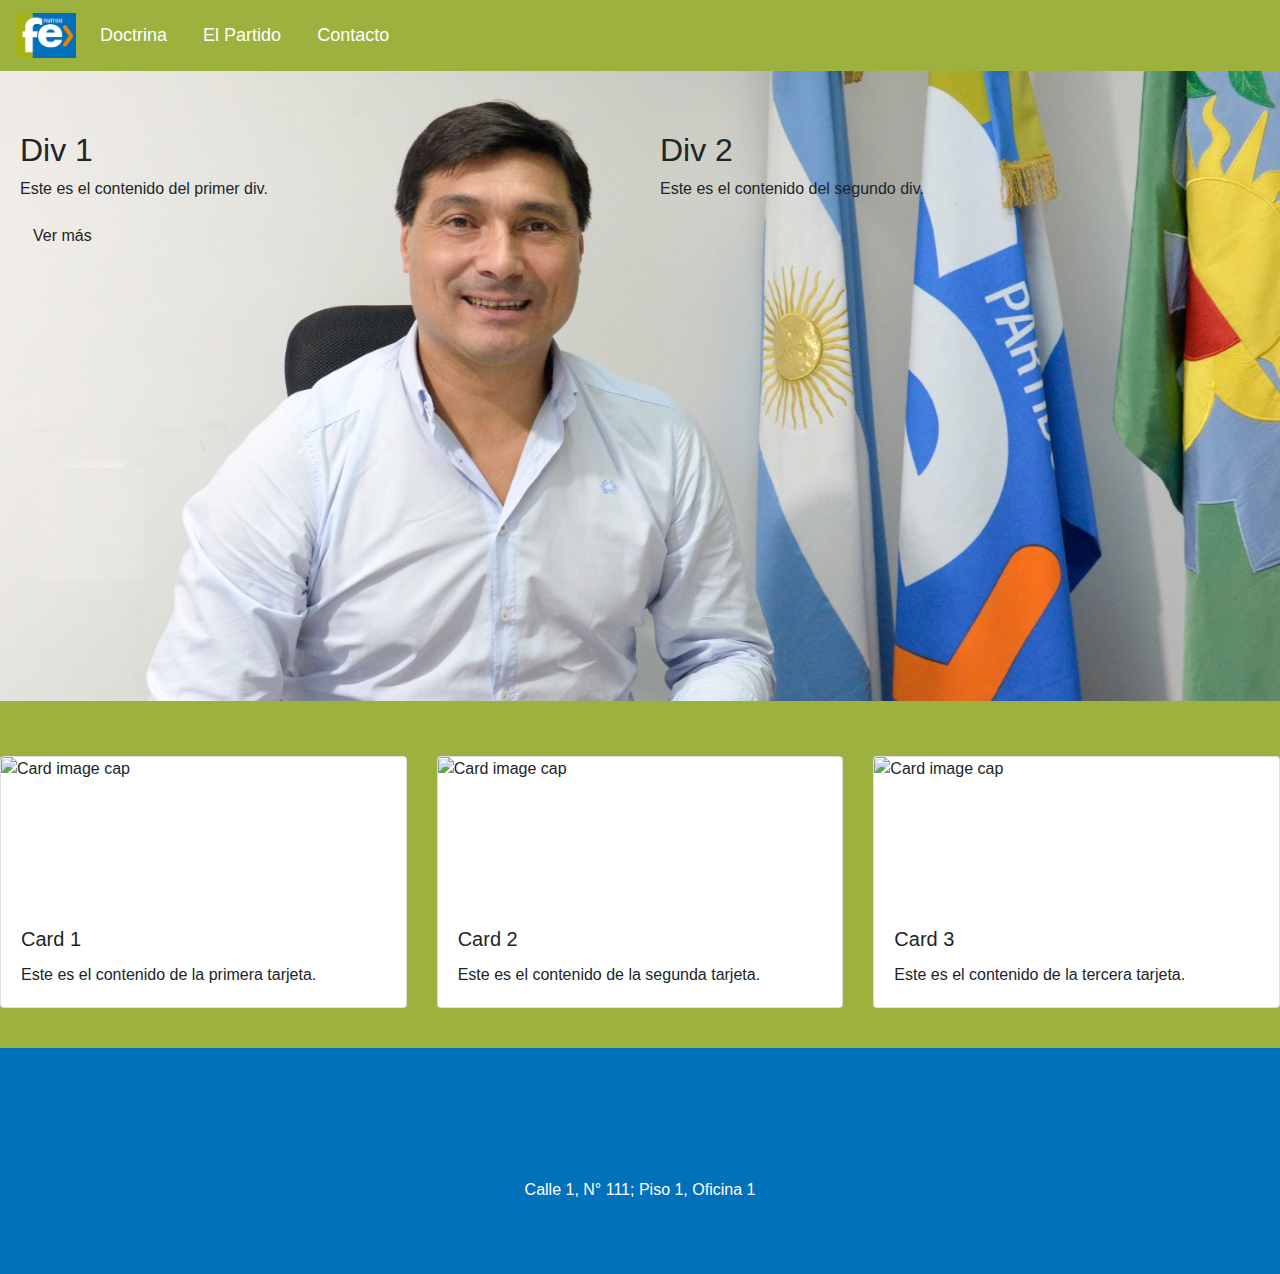
==== index.html @ 5c0718f3 "first commit" ====
<!DOCTYPE html>
<html lang="en">
<head>
  <meta charset="UTF-8">
  <meta name="viewport" content="width=device-width, initial-scale=1.0">
  <title>Partido Fe</title>
  <!-- Enlace a Bootstrap -->
  <link rel="stylesheet" href="https://maxcdn.bootstrapcdn.com/bootstrap/4.5.2/css/bootstrap.min.css">
  <!-- Enlace a nuestro archivo de CSS -->
  <link rel="stylesheet" href="./css/styles.css">
</head>
<body>
  <!-- Header con Navbar -->
  <header>
    <nav class="navbar navbar-expand-lg navbar-light">
      <a class="navbar-brand" href="#"><img src="./base/img/logo partido fe.png" alt=""></a>
      <button class="navbar-toggler" type="button" data-toggle="collapse" data-target="#navbarNav" aria-controls="navbarNav" aria-expanded="false" aria-label="Toggle navigation">
        <span class="navbar-toggler-icon"></span>
      </button>
      <div class="collapse navbar-collapse" id="navbarNav">
        <ul class="navbar-nav">
          <li class="nav-item">
            <a class="nav-link" href="#">Doctrina</a>
          </li>
          <li class="nav-item">
            <a class="nav-link" href="#">El Partido</a>
          </li>
          <li class="nav-item">
            <a class="nav-link" href="#">Contacto</a>
          </li>
        </ul>
      </div>
    </nav>
  </header>
  
  <!-- Main con dos div que ocupan el 50% del ancho de la página cada uno -->
  <main class="container-fluid hero">
    <div class="row">
      <div class="col-sm-6">
        <h2>Div 1</h2>
        <p>Este es el contenido del primer div.</p>
        <a href="" class="btn ">Ver más</a>
      </div>
      <div class="col-sm-6">
        <h2>Div 2</h2>
        <p>Este es el contenido del segundo div.</p>
      </div>
    </div>
  </main>
  
  <!-- Section con tres cards -->
  <section>
    <div class="card-deck">
      <div class="card">
        <img class="card-img-top" src="https://via.placeholder.com/150" alt="Card image cap">
        <div class="card-body">
          <h5 class="card-title">Card 1</h5>
          <p class="card-text">Este es el contenido de la primera tarjeta.</p>
        </div>
      </div>
      <div class="card">
        <img class="card-img-top" src="https://via.placeholder.com/150" alt="Card image cap">
        <div class="card-body">
          <h5 class="card-title">Card 2</h5>
          <p class="card-text">Este es el contenido de la segunda tarjeta.</p>
        </div>
      </div>
      <div class="card">
        <img class="card-img-top" src="https://via.placeholder.com/150" alt="Card image cap">
        <div class="card-body">
          <h5 class="card-title">Card 3</h5>
          <p class="card-text">Este es el contenido de la tercera tarjeta.</p>
        </div>
    </div>
  </div>
</section>
<!-- Footer con tres anchor para las redes sociales -->
<footer class="text-center text-white footer--modificado">
    <div class="container pt-4">
      <div class="mb-4">
        <a class="btn btn-link btn-floating btn-lg text-dark m-1" href="https://www.facebook.com/" role="button" data-mdb-ripple-color="dark"><i class="fab fa-facebook-f" aria-hidden="true"></i></a>
        <a class="btn btn-link btn-floating btn-lg text-dark m-1" href="https://ar.linkedin.com/" role="button" data-mdb-ripple-color="dark"><i class="fab fa-linkedin" aria-hidden="true"></i></a>
        <a class="btn btn-link btn-floating btn-lg text-dark m-1" href="https://api.whatsapp.com/send?phone=+5491131819205" role="button" data-mdb-ripple-color="dark"><i class="bi bi-whatsapp"></i></a>
      </div>
    </div>
    <div class="text-center contenedor__footer--modificado p-3">
      <address>Calle 1, N° 111; Piso 1, Oficina 1</address>
    </div>
  </footer>
<!-- Enlace a Bootstrap JS -->
<script src="https://ajax.googleapis.com/ajax/libs/jquery/3.5.1/jquery.min.js"></script>
<script src="https://cdnjs.cloudflare.com/ajax/libs/popper.js/1.16.0/umd/popper.min.js"></script>
<script src="https://maxcdn.bootstrapcdn.com/bootstrap/4.5.2/js/bootstrap.min.js"></script>
</body>
</html>
---- css/styles.css ----
/* Estilos para el header */
* {
    border: 0;
    padding: 0;
    box-sizing: border-box;
    
}
header {
    background-color: rgba(157,177,62,255);
    
  }
  
  .navbar-brand {
    background-color: rgba(157,177,62,255);
    color: white !important;
    
    

  }

  .navbar-brand img {
    height:45px;
    }
  
  .navbar-nav .nav-link {
    font-size: 18px;
    margin-right: 20px;
    
  }
  .nav-link {
    color: white !important;
  }
  
  /* Estilos para el main */
  main {
    padding: 40px 0;
    
  }
  .hero {
    height: 70vh;
    background-image: url(../base/img/FSU48fsWUAIV4Wg.jpg);
    object-fit:contain;
  }
  
  /* Estilos para los divs */
  .row .col-sm-6 {
    padding: 20px;
  }
  
  /* Estilos para la section */
  section {
    padding: 40px 0;
    background-color: rgba(157,177,62,255);
  }
  
  .card-deck {
    margin: 0 -15px;
  }
  
  .card {
    margin: 15px;
  }
  
  .card-img-top {
    height: 150px;
    object-fit: cover;
  }
  
  .card-title {
    font-size: 20px;
  }
  
  .card-text {
    font-size: 16px;
  }
  
  /* Estilos para el footer */
  footer {
    background-color: rgba(1,113,185,255);
    padding: 40px 0;
  }
  
  .social {
    font-size: 36px;
  }
  
  .social i {
    color: #555;
  }
  
  .social i:hover {
    color: #222;
  }
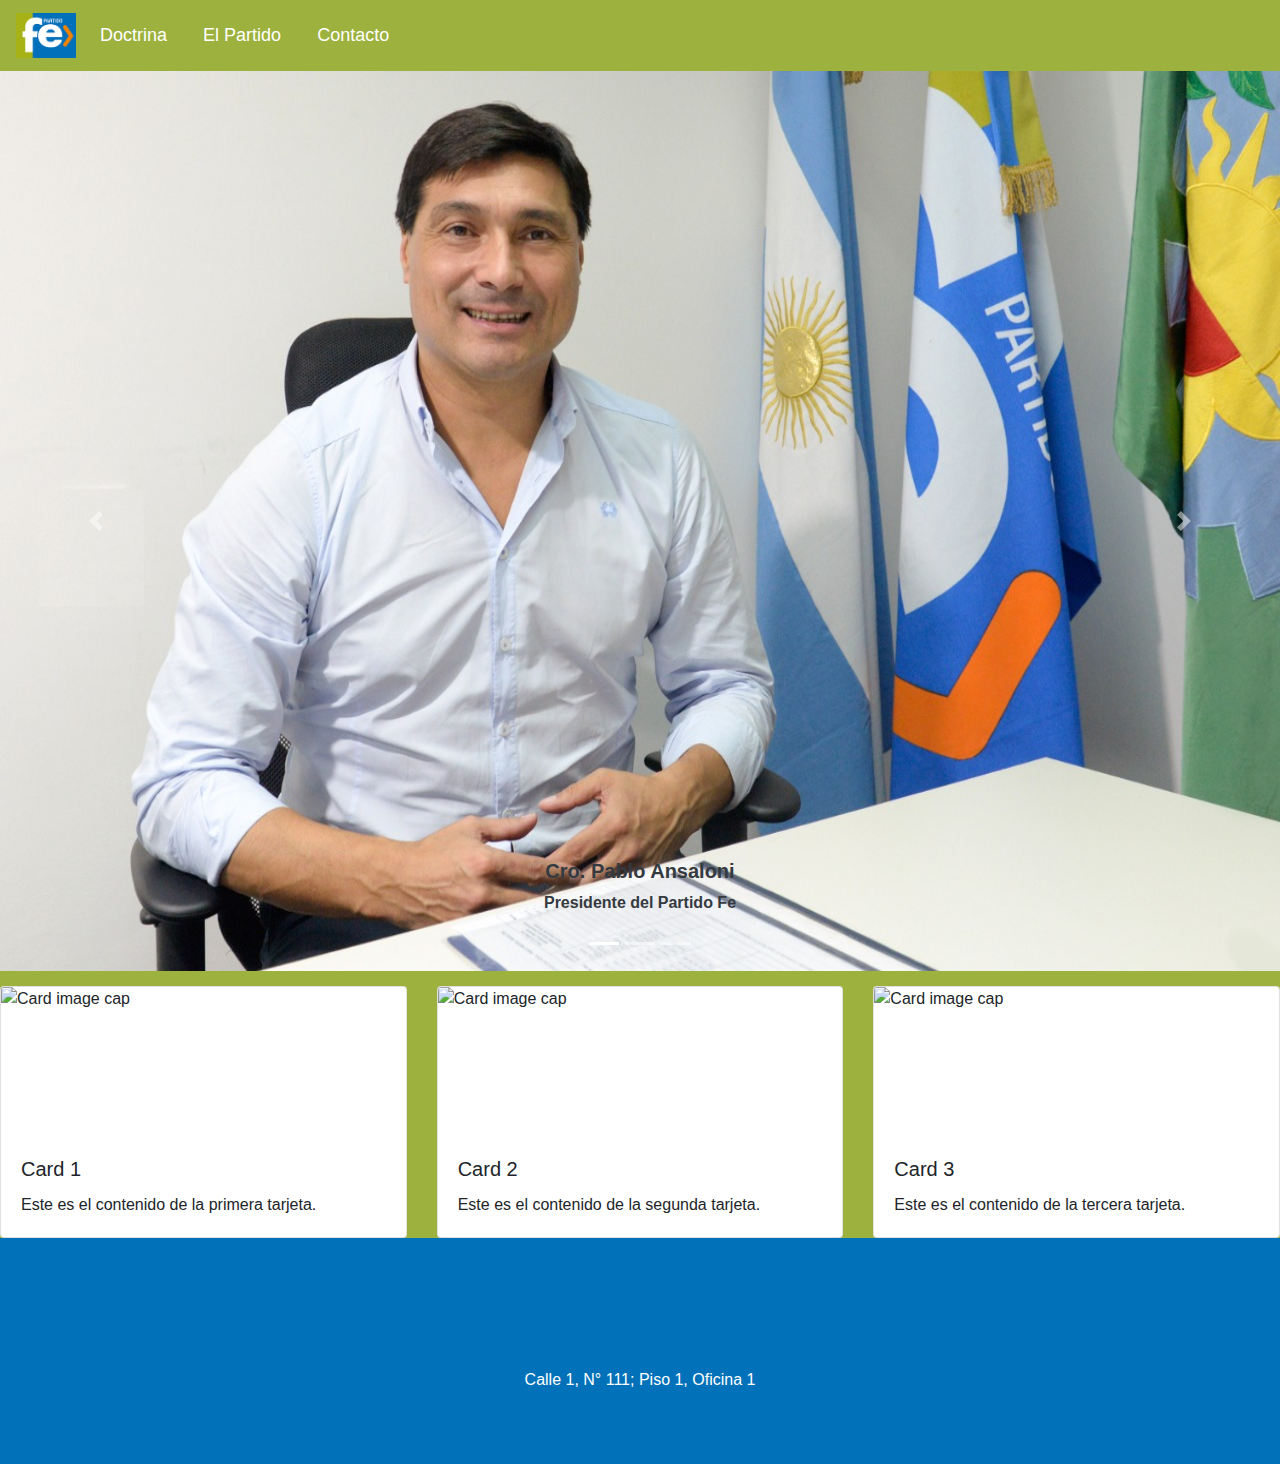
==== commit 2e107d3f: "prueba carousel" ====
--- a/index.html
+++ b/index.html
@@ -3,9 +3,12 @@
 <head>
   <meta charset="UTF-8">
   <meta name="viewport" content="width=device-width, initial-scale=1.0">
-  <title>Partido Fe</title>
+  <title>Partido Fe | Sitio oficial</title>
+  
   <!-- Enlace a Bootstrap -->
   <link rel="stylesheet" href="https://maxcdn.bootstrapcdn.com/bootstrap/4.5.2/css/bootstrap.min.css">
+  <!-- Enlace a Fontawesome -->
+  <script src="https://kit.fontawesome.com/ae12921392.js" crossorigin="anonymous"></script>
   <!-- Enlace a nuestro archivo de CSS -->
   <link rel="stylesheet" href="./css/styles.css">
 </head>
@@ -34,19 +37,60 @@
   </header>
   
   <!-- Main con dos div que ocupan el 50% del ancho de la página cada uno -->
-  <main class="container-fluid hero">
+ 
+  <!-- <main class="container-fluid hero">
     <div class="row">
-      <div class="col-sm-6">
-        <h2>Div 1</h2>
-        <p>Este es el contenido del primer div.</p>
-        <a href="" class="btn ">Ver más</a>
+      <div class="col-sm-6 hero-left">
+        <h2>Título 1</h2>
+        <p>Párrafo</p>
+        <a href="" class="btn btn-main">Ver más</a>
       </div>
-      <div class="col-sm-6">
-        <h2>Div 2</h2>
-        <p>Este es el contenido del segundo div.</p>
+      <div class="col-sm-6 hero-right">
+        <h2>Título 2</h2>
+        <p>Párrafo</p>
       </div>
     </div>
-  </main>
+  </main> -->
+
+ <!-- Section con carrousel -->
+ <section id="carouselExampleCaptions" class="carousel slide" data-ride="carousel">
+  <ol class="carousel-indicators">
+    <li data-target="#carouselExampleCaptions" data-slide-to="0" class="active"></li>
+    <li data-target="#carouselExampleCaptions" data-slide-to="1"></li>
+    <li data-target="#carouselExampleCaptions" data-slide-to="2"></li>
+  </ol>
+  <div class="carousel-inner">
+    <div class="carousel-item active">
+      <img src="./base/img/FSU48fsWUAIV4Wg.jpg" class="d-block w-100" alt="...">
+      <div class="carousel-caption d-none d-md-block">
+        <h5 class="text-dark font-weight-bolder">Cro. Pablo Ansaloni</h5>
+        <p class="text-dark font-weight-bolder">Presidente del Partido Fe</p>
+      </div>
+    </div>
+    <div class="carousel-item">
+      <img src="..." class="d-block w-100" alt="...">
+      <div class="carousel-caption d-none d-md-block">
+        <h5>Acá se ponen fotos con novedades</h5>
+        <p>y una descripción</p>
+      </div>
+    </div>
+    <div class="carousel-item">
+      <img src="..." class="d-block w-100" alt="...">
+      <div class="carousel-caption d-none d-md-block">
+        <h5>Acá se ponen fotos con novedades</h5>
+        <p>y una descripción</p>
+      </div>
+    </div>
+  </div>
+  <a class="carousel-control-prev" href="#carouselExampleCaptions" role="button" data-slide="prev">
+    <span class="carousel-control-prev-icon" aria-hidden="true"></span>
+    <span class="sr-only">Previous</span>
+  </a>
+  <a class="carousel-control-next" href="#carouselExampleCaptions" role="button" data-slide="next">
+    <span class="carousel-control-next-icon" aria-hidden="true"></span>
+    <span class="sr-only">Next</span>
+  </a>
+</section>
   
   <!-- Section con tres cards -->
   <section>
@@ -74,13 +118,13 @@
     </div>
   </div>
 </section>
-<!-- Footer con tres anchor para las redes sociales -->
+<!-- Footer con tres anchor para las redes sociales y un div para el domicilio -->
 <footer class="text-center text-white footer--modificado">
     <div class="container pt-4">
       <div class="mb-4">
-        <a class="btn btn-link btn-floating btn-lg text-dark m-1" href="https://www.facebook.com/" role="button" data-mdb-ripple-color="dark"><i class="fab fa-facebook-f" aria-hidden="true"></i></a>
-        <a class="btn btn-link btn-floating btn-lg text-dark m-1" href="https://ar.linkedin.com/" role="button" data-mdb-ripple-color="dark"><i class="fab fa-linkedin" aria-hidden="true"></i></a>
-        <a class="btn btn-link btn-floating btn-lg text-dark m-1" href="https://api.whatsapp.com/send?phone=+5491131819205" role="button" data-mdb-ripple-color="dark"><i class="bi bi-whatsapp"></i></a>
+        <a class="btn btn-link btn-floating btn-lg text-dark m-1" href="https://www.facebook.com/" role="button" data-mdb-ripple-color="dark"><i class="fab fa-facebook-f" style="color: #f18300;" aria-hidden="true"></i></a>
+        <a class="btn btn-link btn-floating btn-lg text-dark m-1" href="https://ar.linkedin.com/" role="button" data-mdb-ripple-color="dark"><i class="fa-brands fa-instagram" style="color: #f18300;"></i></a>
+        <a class="btn btn-link btn-floating btn-lg text-dark m-1" href="https://api.whatsapp.com/send?phone=+5491131819205" role="button" data-mdb-ripple-color="dark"><i class="fa-brands fa-twitter" style="color: #f18300;"></i></a>
       </div>
     </div>
     <div class="text-center contenedor__footer--modificado p-3">
--- a/css/styles.css
+++ b/css/styles.css
@@ -19,7 +19,7 @@
   }
 
   .navbar-brand img {
-    height:45px;
+    height:5vh;
     }
   
   .navbar-nav .nav-link {
@@ -39,7 +39,19 @@
   .hero {
     height: 70vh;
     background-image: url(../base/img/FSU48fsWUAIV4Wg.jpg);
-    object-fit:contain;
+    background-repeat: no-repeat;
+    background-size: cover;
+  }
+  .btn-main {
+    background-color: rgba(247,139,51,255);
+    border-radius: 10%;
+    border: solid 1px;
+  }
+
+  /* Estilos para el carousel */
+  .carousel-item, img {
+    height: 100vh;
+    
   }
   
   /* Estilos para los divs */
@@ -49,7 +61,7 @@
   
   /* Estilos para la section */
   section {
-    padding: 40px 0;
+    
     background-color: rgba(157,177,62,255);
   }
   
@@ -91,4 +103,11 @@
   .social i:hover {
     color: #222;
   }
-  +  
+  /* Media queries */
+
+  @media only screen and (max-width: 768px) {
+    .hero-left, .hero-right {
+      display: none;
+    }
+  }
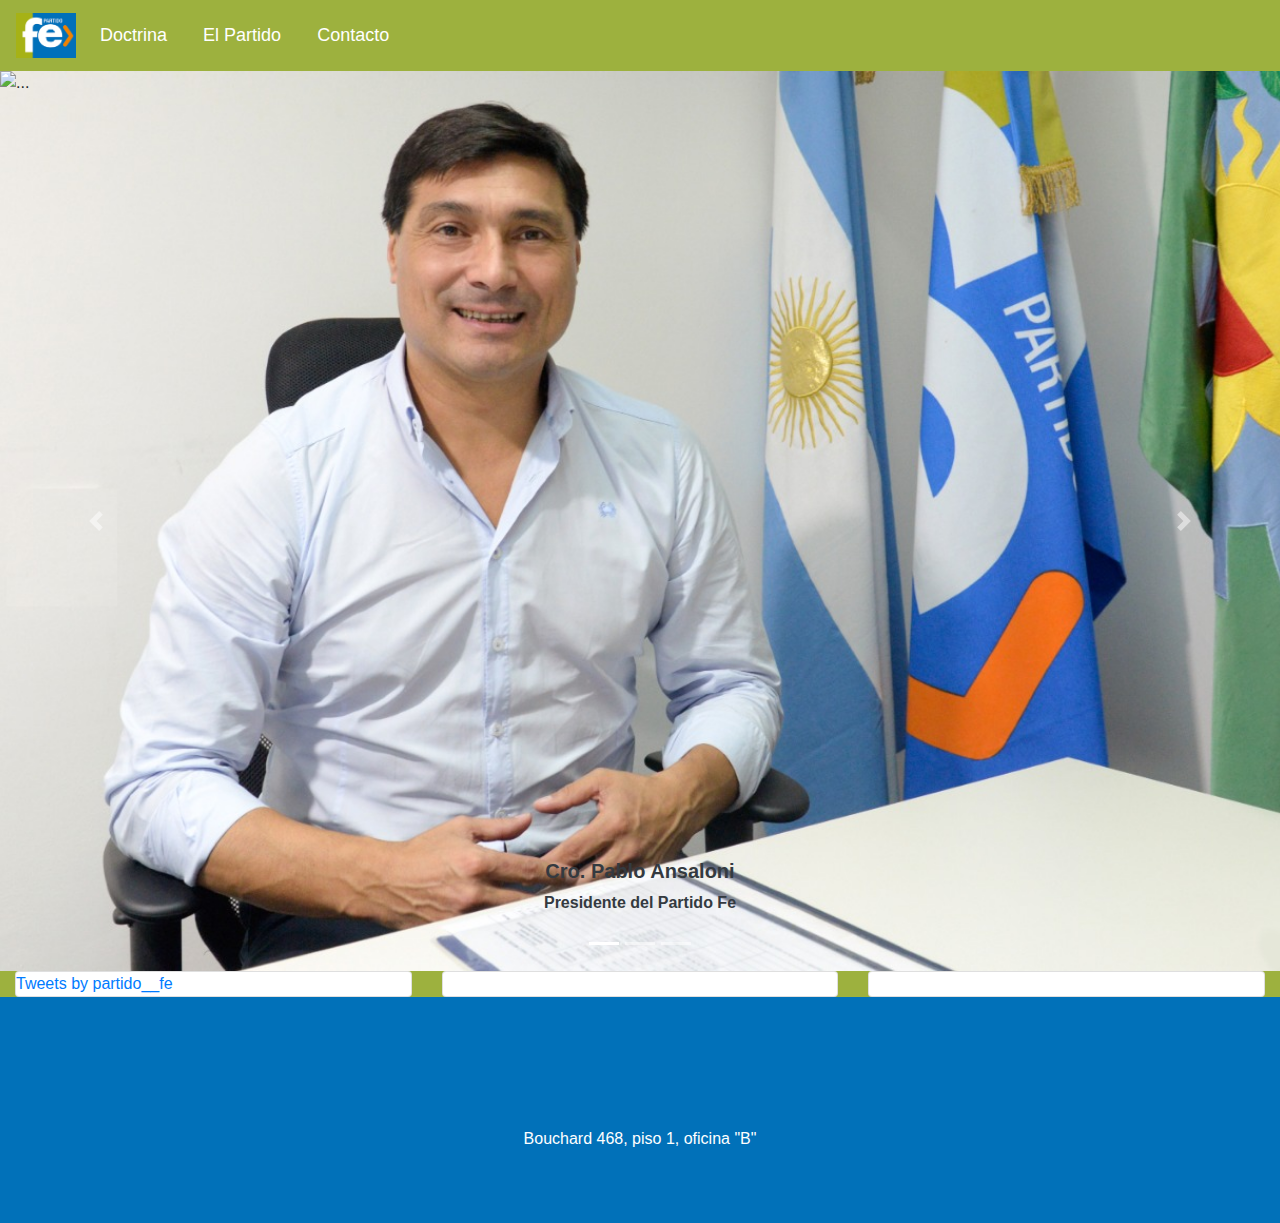
==== commit 871eb1c5: "prueba" ====
--- a/index.html
+++ b/index.html
@@ -3,7 +3,10 @@
 <head>
   <meta charset="UTF-8">
   <meta name="viewport" content="width=device-width, initial-scale=1.0">
+  <meta name="description" content="Somos el partido de los trabajadores rurales">
+  <div id="fb-root"></div>
   <title>Partido Fe | Sitio oficial</title>
+  <link rel="shortcut icon" href="./base/img/logo partido fe.png" type="image/x-icon">
   
   <!-- Enlace a Bootstrap -->
   <link rel="stylesheet" href="https://maxcdn.bootstrapcdn.com/bootstrap/4.5.2/css/bootstrap.min.css">
@@ -23,13 +26,13 @@
       <div class="collapse navbar-collapse" id="navbarNav">
         <ul class="navbar-nav">
           <li class="nav-item">
-            <a class="nav-link" href="#">Doctrina</a>
+            <a class="nav-link" href="./pages/doctrina.html">Doctrina</a>
           </li>
           <li class="nav-item">
-            <a class="nav-link" href="#">El Partido</a>
+            <a class="nav-link" href="./pages/elpartido.html">El Partido</a>
           </li>
           <li class="nav-item">
-            <a class="nav-link" href="#">Contacto</a>
+            <a class="nav-link" href="./pages/contacto.html">Contacto</a>
           </li>
         </ul>
       </div>
@@ -60,21 +63,21 @@
     <li data-target="#carouselExampleCaptions" data-slide-to="2"></li>
   </ol>
   <div class="carousel-inner">
-    <div class="carousel-item active">
-      <img src="./base/img/FSU48fsWUAIV4Wg.jpg" class="d-block w-100" alt="...">
+    <div class="carousel-item active img-1">
+      <img src="" class="d-block w-100" alt="...">
       <div class="carousel-caption d-none d-md-block">
         <h5 class="text-dark font-weight-bolder">Cro. Pablo Ansaloni</h5>
         <p class="text-dark font-weight-bolder">Presidente del Partido Fe</p>
       </div>
     </div>
-    <div class="carousel-item">
+    <div class="carousel-item img-2">
       <img src="..." class="d-block w-100" alt="...">
       <div class="carousel-caption d-none d-md-block">
         <h5>Acá se ponen fotos con novedades</h5>
         <p>y una descripción</p>
       </div>
     </div>
-    <div class="carousel-item">
+    <div class="carousel-item img-3">
       <img src="..." class="d-block w-100" alt="...">
       <div class="carousel-caption d-none d-md-block">
         <h5>Acá se ponen fotos con novedades</h5>
@@ -96,25 +99,13 @@
   <section>
     <div class="card-deck">
       <div class="card">
-        <img class="card-img-top" src="https://via.placeholder.com/150" alt="Card image cap">
-        <div class="card-body">
-          <h5 class="card-title">Card 1</h5>
-          <p class="card-text">Este es el contenido de la primera tarjeta.</p>
-        </div>
+        <a class="twitter-timeline" href="https://twitter.com/partido__fe?ref_src=twsrc%5Etfw">Tweets by partido__fe</a> <script async src="https://platform.twitter.com/widgets.js" charset="utf-8"></script>
       </div>
       <div class="card">
-        <img class="card-img-top" src="https://via.placeholder.com/150" alt="Card image cap">
-        <div class="card-body">
-          <h5 class="card-title">Card 2</h5>
-          <p class="card-text">Este es el contenido de la segunda tarjeta.</p>
-        </div>
+
       </div>
       <div class="card">
-        <img class="card-img-top" src="https://via.placeholder.com/150" alt="Card image cap">
-        <div class="card-body">
-          <h5 class="card-title">Card 3</h5>
-          <p class="card-text">Este es el contenido de la tercera tarjeta.</p>
-        </div>
+        
     </div>
   </div>
 </section>
@@ -124,11 +115,11 @@
       <div class="mb-4">
         <a class="btn btn-link btn-floating btn-lg text-dark m-1" href="https://www.facebook.com/" role="button" data-mdb-ripple-color="dark"><i class="fab fa-facebook-f" style="color: #f18300;" aria-hidden="true"></i></a>
         <a class="btn btn-link btn-floating btn-lg text-dark m-1" href="https://ar.linkedin.com/" role="button" data-mdb-ripple-color="dark"><i class="fa-brands fa-instagram" style="color: #f18300;"></i></a>
-        <a class="btn btn-link btn-floating btn-lg text-dark m-1" href="https://api.whatsapp.com/send?phone=+5491131819205" role="button" data-mdb-ripple-color="dark"><i class="fa-brands fa-twitter" style="color: #f18300;"></i></a>
+        <a class="btn btn-link btn-floating btn-lg text-dark m-1" href="https://twitter.com/partido__fe" role="button" data-mdb-ripple-color="dark"><i class="fa-brands fa-twitter" style="color: #f18300;"></i></a>
       </div>
     </div>
     <div class="text-center contenedor__footer--modificado p-3">
-      <address>Calle 1, N° 111; Piso 1, Oficina 1</address>
+      <address>Bouchard 468, piso 1, oficina "B"</address>
     </div>
   </footer>
 <!-- Enlace a Bootstrap JS -->
--- a/css/styles.css
+++ b/css/styles.css
@@ -36,12 +36,7 @@
     padding: 40px 0;
     
   }
-  .hero {
-    height: 70vh;
-    background-image: url(../base/img/FSU48fsWUAIV4Wg.jpg);
-    background-repeat: no-repeat;
-    background-size: cover;
-  }
+  
   .btn-main {
     background-color: rgba(247,139,51,255);
     border-radius: 10%;
@@ -53,6 +48,12 @@
     height: 100vh;
     
   }
+  .img-1 {
+  background-image: url('../base/img/FSU48fsWUAIV4Wg.jpg');
+  background-size: cover;
+  background-position: center center;
+  background-repeat: no-repeat;
+  }
   
   /* Estilos para los divs */
   .row .col-sm-6 {
@@ -60,17 +61,15 @@
   }
   
   /* Estilos para la section */
+
   section {
     
     background-color: rgba(157,177,62,255);
   }
   
+  
   .card-deck {
-    margin: 0 -15px;
-  }
-  
-  .card {
-    margin: 15px;
+    margin:0% !important;
   }
   
   .card-img-top {
@@ -85,6 +84,7 @@
   .card-text {
     font-size: 16px;
   }
+
   
   /* Estilos para el footer */
   footer {
